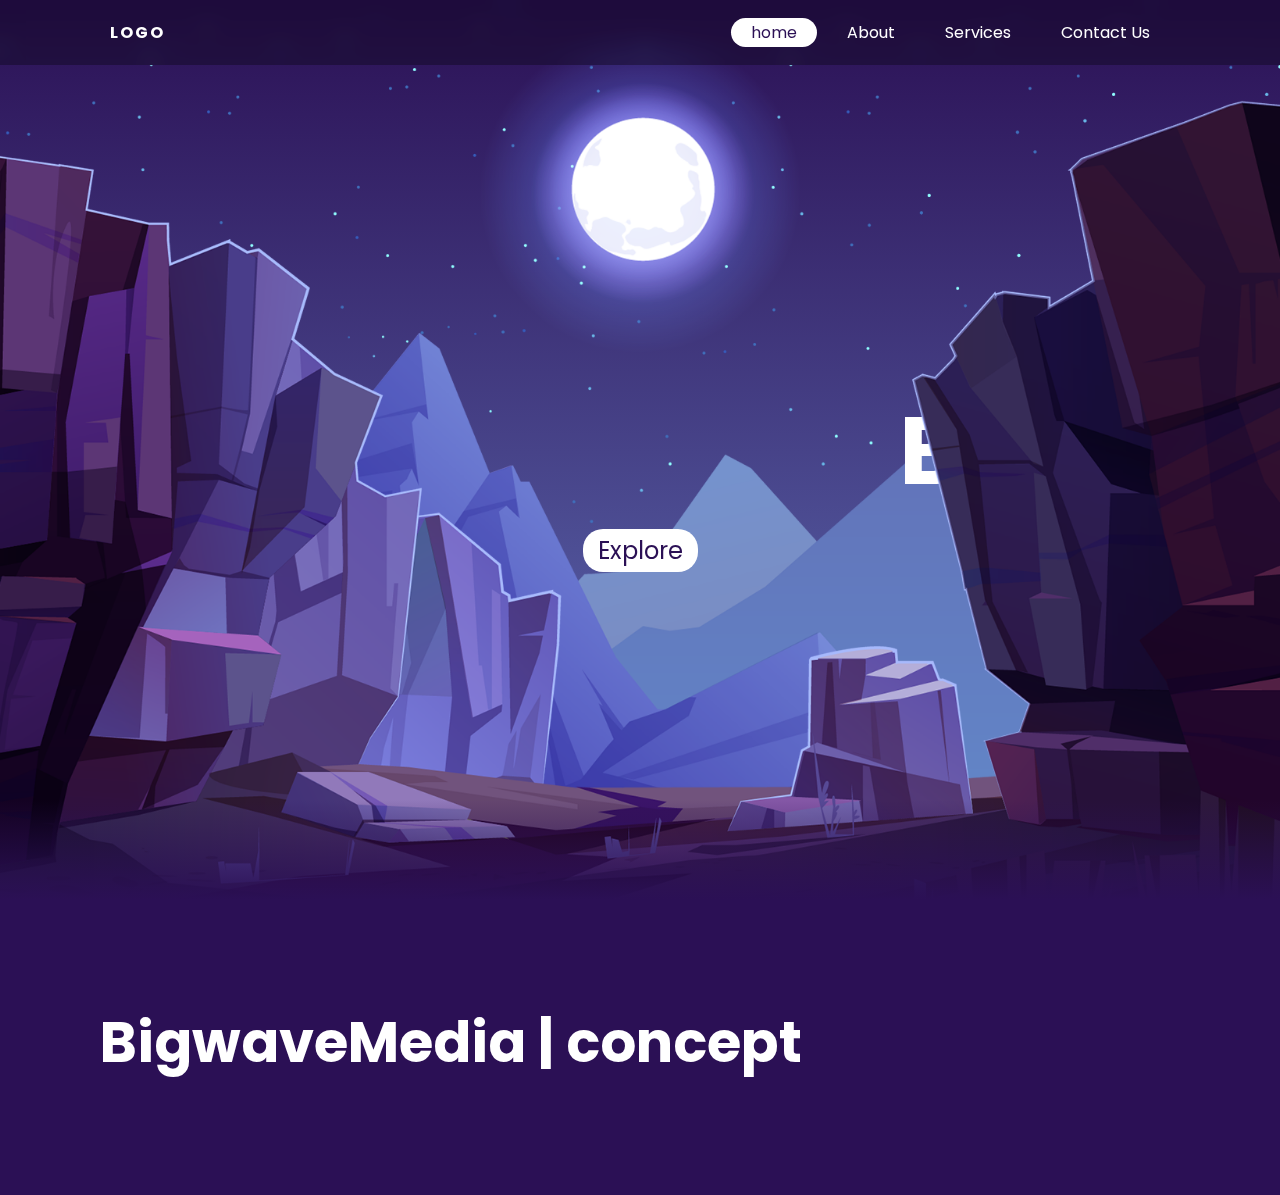
==== index.html @ 33eddd18 "main" ====
<!DOCTYPE html>
<html lang="en">
<head>
    <meta charset="UTF-8">
    <meta http-equiv="X-UA-Compatible" content="IE=edge">
    <meta name="viewport" content="width=device-width, initial-scale=1.0">
    <title>BigwaveMedia | concept</title>
    <link rel="stylesheet" href="style.css">
</head>
<body>
    <header>
        <a href="#" class="logo">Logo</a>
        <ul>
            <li><a href="#" class="active">home</a></li>
            <li><a href="#">About</a></li>
            <li><a href="#">Services</a></li>
            <li><a href="background ContactUs/index.html">Contact Us</a></li>
        </ul>
    </header>
    <section>
        <img class="Desktop_images" src="Assets/stars.png" id="stars" alt="" srcset="">
        <img class="Desktop_images" src="Assets/moon.png" id="moon" alt="" srcset="">
        <img class="Desktop_images" src="Assets/mountains_behind.png" id="mountains_behind" alt="" srcset="">
        <h2 id="text">BigwaveMedia</h2>
        <a href="#sec" id="btn" class="btn">Explore</a>
        <img class="Desktop_images" src="Assets/mountains_front.png" id="mountains_front" alt="" srcset="">
    </section>
    <div class="sec" id="sec">
        <h2>BigwaveMedia | concept</h2>
    </div>

    <script>
        let stars = document.getElementById('stars');
        let moon = document.getElementById('moon');
        let mountains_behind = document.getElementById('mountains_behind');
        let text = document.getElementById('text');
        let btn = document.getElementById('btn');
        let mountains_front = document.getElementById('mountains_front');
        let header = document.querySelector('header');

        window.addEventListener('scroll', function(){
            let value = window.scrollY;
            stars.style.left = value * 1.4 + 'px'
            moon.style.top = value * 1.05 + 'px'
            mountains_behind.style.top = value * 0.5 + 'px'
            mountains_front.style.top = value * 0 + 'px'
            text.style.marginRight = value * 2 + 'px'
            text.style.marginTop = value * 1.5 + 'px'
            btn.style.marginTop = value * 1.5 + 'px'
            header.style.top = value * 0.5 + 'px'
        })
    </script>

</body>
</html>
---- style.css ----
@import url('https://fonts.googleapis.com/css?family=poppins:300,400,500,600,700,800,900&display=swap');
*{
    margin: 0;
    padding: 0;
    box-sizing: border-box;
    font-family: 'poppins', sans-serif;
    scroll-behavior: smooth;
}
body{
    min-height: 100vh;
    background: linear-gradient(#2b1055, #7597de);
    overflow-x: hidden;
}
header{
    position: absolute;
    top: 0;
    left: 0;
    width: 100%;
    padding: 20px 110px;
    background-color: #0000004d;
    backdrop-filter: blur(10px);
    display: flex;
    justify-content: space-between;
    align-items: center;
    z-index: 1000;
}
header .logo{
    color: #fff;
    font-weight: 700;
    text-decoration: none;
    font-size: 16px;
    text-transform: uppercase;
    letter-spacing: 2px;
}
header ul{
    display: flex;
    justify-content: center;
    align-items: center;
}
header ul li{
    list-style: none;
    margin-left: 10px;
}
header ul li a{
    text-decoration: none;
    padding: 3px 20px;
    color: #fff; 
    border-radius: 20px;
}
header ul li a:hover,
header ul li a.active  {
    background: #fff;
    color: #2b1055;
}
section{
    position: relative;
    width: 100%;
    height: 100vh;
    padding: 100px;
    display: flex;
    align-items: center;
    justify-content: center;
    overflow: hidden;
}
section::before{
    content: '';
    position: absolute;
    bottom: 0;
    width: 100%;
    height: 100px;
    background: linear-gradient(to top,#2b1055,transparent);
    z-index: 1000;
}
section img{
    position: absolute;
    top: 0;
    left: 0;
    height: 100%;
    width: 100%;
    object-fit: cover;
    pointer-events: none ;
}
section img#moon{
    mix-blend-mode: screen;
}
section img#mountains_front{
    z-index: 10;
}
#text{
    position: absolute;
    right: -350px;
    color: #fff;
    white-space: nowrap;
    font-size: 7.5vw;
    z-index: 9;
    margin-left: 200px;
}
#btn{
    text-decoration: none;
    padding: 4px 15px;
    display: inline-block;
    border-radius: 20px;
    background: #fff;
    color: #2b1055;
    font-size: 1.5em;
    z-index: 9;
    transform: translateY(100px);
}
.sec{
    position: relative;
    padding: 100px;
    background: #2b1055;
}
.sec h2{
    font-size: 3.5em;
    margin-bottom: 10px;
    color: #fff;
}
.sec p{
    font-size: 1em;
    color: #fff;
}
@media screen and (min-width=785px) {
    header{
        position: absolute;
        top: 0;
        left: 0;
        width: 100%;
        padding: 30px 120px;
        background-color: #0f43d74f;
        backdrop-filter: blur(10px);
        display: flex;
        justify-content: space-between;
        align-items: center;
        z-index: 1000;
    }
    #text{
        position: absolute;
        right: -400px;
        color: #fff;
        white-space: nowrap;
        font-size: 7.5vw;
        z-index: 9;
        margin-left: 200px;
    }
    section img#mountains_front{
        width: 100%;
    }
    .Desktop_images{
        position: absolute;
        top: 0;
        left: 0;
        height: 100vh;
        width: 100vw;
        object-fit: cover;
        pointer-events: none ;
    }
}
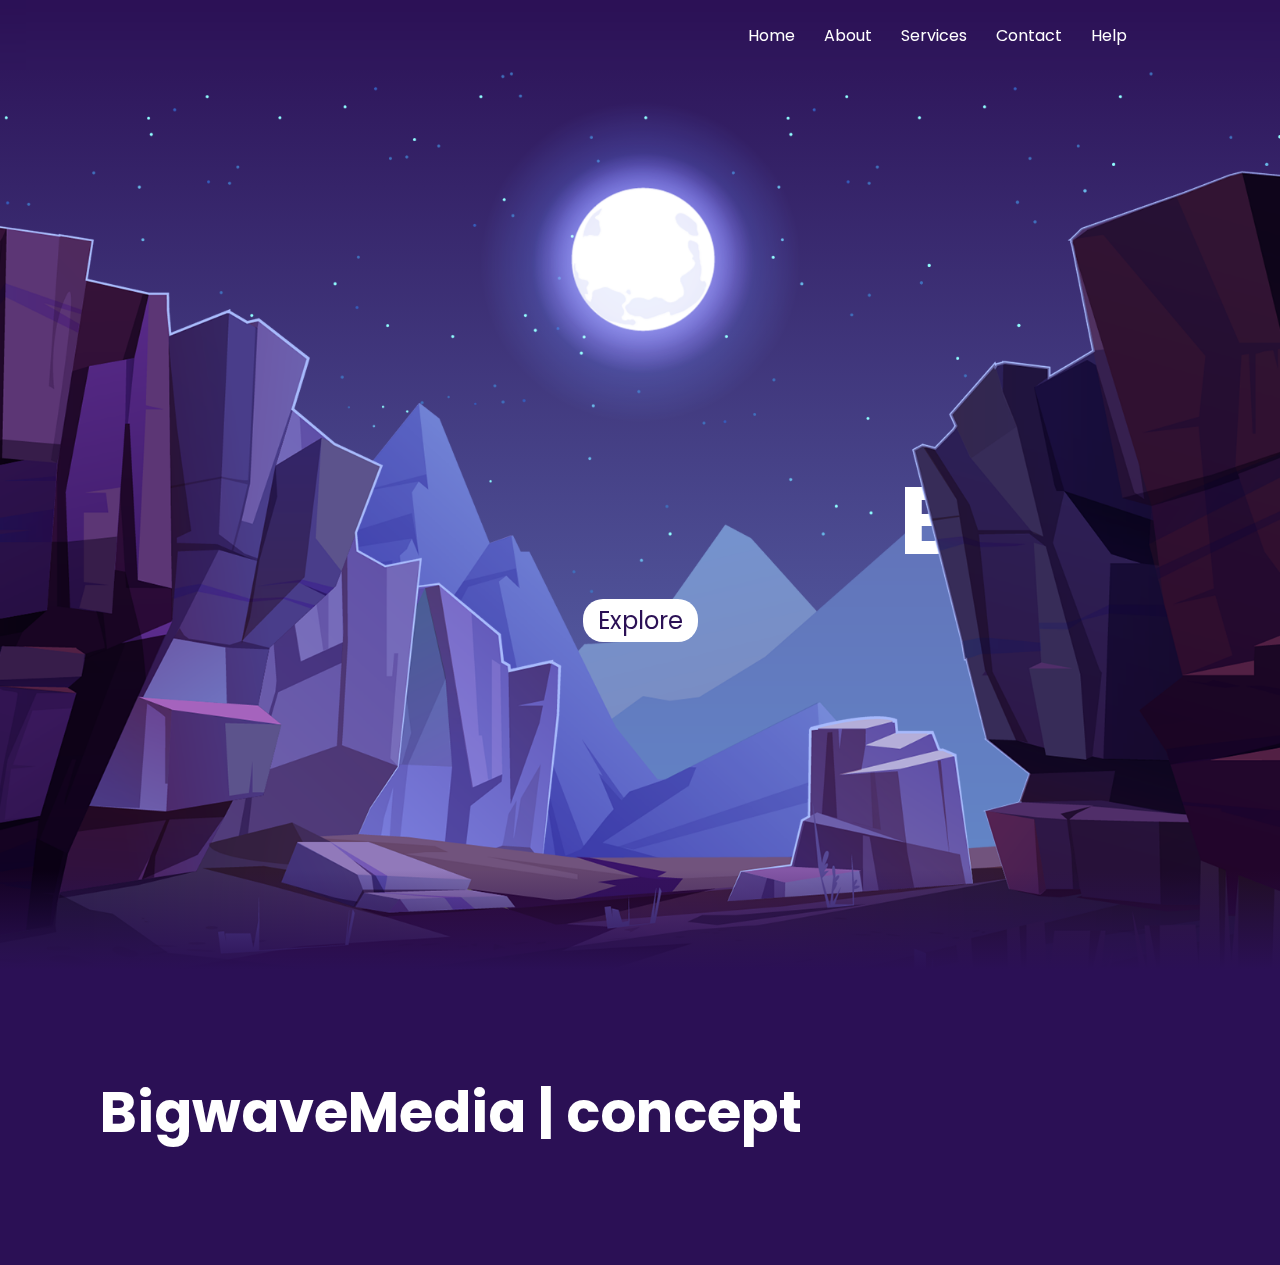
==== commit af1c7872: "done" ====
--- a/index.html
+++ b/index.html
@@ -5,18 +5,28 @@
     <meta http-equiv="X-UA-Compatible" content="IE=edge">
     <meta name="viewport" content="width=device-width, initial-scale=1.0">
     <title>BigwaveMedia | concept</title>
+    <link rel="stylesheet" href="https://cdnjs.cloudflare.com/ajax/libs/font-awesome/4.7.0/css/font-awesome.min.css">
+    
+    <link rel="stylesheet" href="https://cdn.jsdelivr.net/npm/boxicons@latest/css/boxicons.min.css">
     <link rel="stylesheet" href="style.css">
 </head>
 <body>
-    <header>
-        <a href="#" class="logo">Logo</a>
-        <ul>
-            <li><a href="#" class="active">home</a></li>
-            <li><a href="#">About</a></li>
-            <li><a href="#">Services</a></li>
-            <li><a href="background ContactUs/index.html">Contact Us</a></li>
-        </ul>
-    </header>
+
+    <header class="header">
+
+        <img src="assets/bigwavelogo.png" alt="" width="90px" style="padding: 5px;">
+            <nav class="navbar">
+            <a href="#">Home</a>
+              <a href="#">About</a>
+              <a href="#">Services</a>
+              <a href="background ContactUs/index.html">Contact</a>
+              <a href="#">Help</a>
+        </nav>
+        <div class="hamburger">
+          <i class="bx bx-menu"></i>
+        </div>
+       </header>
+
     <section>
         <img class="Desktop_images" src="Assets/stars.png" id="stars" alt="" srcset="">
         <img class="Desktop_images" src="Assets/moon.png" id="moon" alt="" srcset="">
--- a/style.css
+++ b/style.css
@@ -11,47 +11,85 @@
     background: linear-gradient(#2b1055, #7597de);
     overflow-x: hidden;
 }
-header{
-    position: absolute;
-    top: 0;
-    left: 0;
-    width: 100%;
-    padding: 20px 110px;
-    background-color: #0000004d;
-    backdrop-filter: blur(10px);
-    display: flex;
-    justify-content: space-between;
-    align-items: center;
-    z-index: 1000;
+.header{
+  top: 0;
+  left: 0;
+  width: 100%;
+  height: 70px;
+  padding: 15px 10%;
+  color: #fff;
+  display: flex;
+  justify-content: space-between;
+  align-items: center;
+  backdrop-filter: blur(10px);
+  z-index: 100;
+
+}.nav{
+  height: var(--header-height);
+  display: flex;
+  justify-content: space-between;
+  align-items: center;
 }
-header .logo{
-    color: #fff;
-    font-weight: 700;
-    text-decoration: none;
-    font-size: 16px;
-    text-transform: uppercase;
-    letter-spacing: 2px;
+ @media screen and (max-width: 768px) {
+  .nav__menu{
+    position: fixed;
+    top: var(--header-height);
+    left: -100%;
+    width: 70%;
+    height: 100vh;
+    padding: 2rem;
+    background-color: var(--white-color);
+    transition: .4s;
+  }
+ }
+.nav__item{
+margin-bottom: var(--mb-4);
 }
-header ul{
-    display: flex;
-    justify-content: center;
-    align-items: center;
+.nav__logo{
+  font-weight: var(--font-semi-bold);
+  font-size: 30px;
 }
-header ul li{
-    list-style: none;
-    margin-left: 10px;
+.nav__toggle,
+.nav__shop{
+  font-size: 1.3rem;
+  cursor: pointer;
 }
-header ul li a{
-    text-decoration: none;
-    padding: 3px 20px;
-    color: #fff; 
-    border-radius: 20px;
+@media screen and (min-width:785px) {
+  .hamburger{
+    display: none;
+  }
 }
-header ul li a:hover,
-header ul li a.active  {
-    background: #fff;
-    color: #2b1055;
+@media screen and (max-width:785px) {
+  .navbar{
+    display: none;
+  }
 }
+
+.navbar a{
+  position: relative;
+  font-size: 16px;
+  color: #fff;
+  margin-right: 25px;
+  text-decoration: none;
+}
+.navbar a::after{
+  content: "";
+  position: absolute;
+  left: 0;
+  width: 100%;
+  height: 2px;
+  background: #fff;
+  bottom: -5px;
+  border-radius: 5px;
+  transform: translateY(10px);
+  opacity: 0;
+  transition: .5s ease;
+}
+.navbar a:hover:after{
+  transform: translateY(0);
+  opacity: 1;
+}
+
 section{
     position: relative;
     width: 100%;
@@ -120,42 +158,6 @@
     font-size: 1em;
     color: #fff;
 }
-@media screen and (min-width=785px) {
-    header{
-        position: absolute;
-        top: 0;
-        left: 0;
-        width: 100%;
-        padding: 30px 120px;
-        background-color: #0f43d74f;
-        backdrop-filter: blur(10px);
-        display: flex;
-        justify-content: space-between;
-        align-items: center;
-        z-index: 1000;
-    }
-    #text{
-        position: absolute;
-        right: -400px;
-        color: #fff;
-        white-space: nowrap;
-        font-size: 7.5vw;
-        z-index: 9;
-        margin-left: 200px;
-    }
-    section img#mountains_front{
-        width: 100%;
-    }
-    .Desktop_images{
-        position: absolute;
-        top: 0;
-        left: 0;
-        height: 100vh;
-        width: 100vw;
-        object-fit: cover;
-        pointer-events: none ;
-    }
-}
 
 
 
@@ -177,3 +179,4 @@
 
 
 
+
